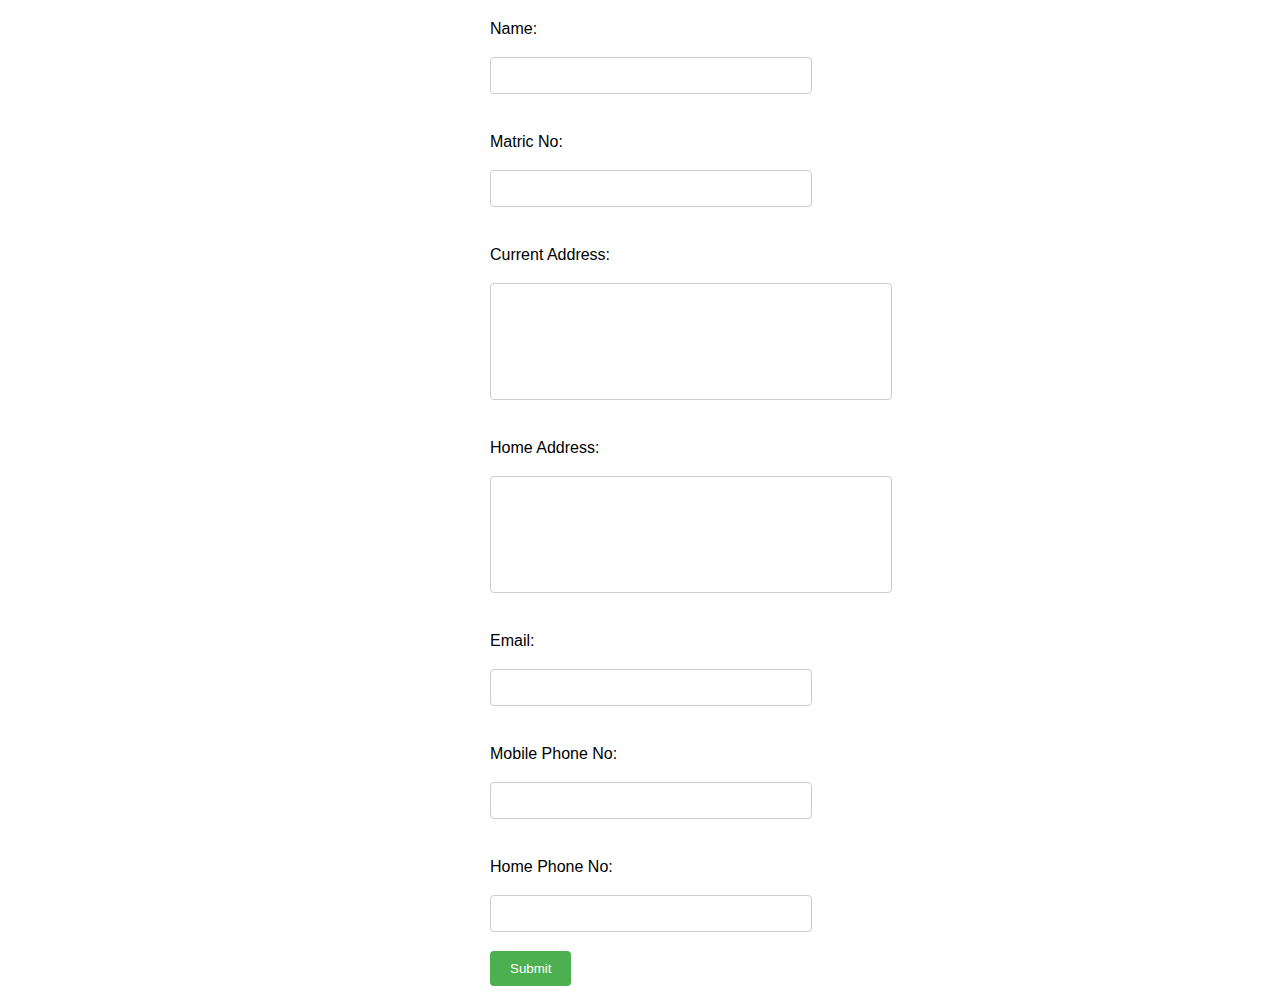
==== index.html @ 13bdbfd8 "Add files via upload" ====
<!DOCTYPE html>
<html>
<head>
    <link rel="stylesheet" type="text/css" href="styles.css">
</head>
<body>
    <form id="myForm" action="submit.php" method="post">
        <label for="name">Name:</label><br>
        <input type="text" id="name" name="name" required><br>
        <span class="error" id="nameError"></span><br>

        <label for="matricNo">Matric No:</label><br>
        <input type="text" id="matricNo" name="matricNo" required><br>
        <span class="error" id="matricNoError"></span><br>

        <label for="currentAddress">Current Address:</label><br>
        <input type="text" id="currentAddress" name="currentAddress" required><br>
        <span class="error" id="currentAddressError"></span><br>

        <label for="homeAddress">Home Address:</label><br>
        <input type="text" id="homeAddress" name="homeAddress" required><br>
        <span class="error" id="homeAddressError"></span><br>

        <label for="email">Email:</label><br>
        <input type="email" id="email" name="email" required><br>
        <span class="error" id="emailError"></span><br>

        <label for="mobilePhoneNo">Mobile Phone No:</label><br>
        <input type="tel" id="mobilePhoneNo" name="mobilePhoneNo" required><br>
        <span class="error" id="mobilePhoneNoError"></span><br>

        <label for="homePhoneNo">Home Phone No:</label><br>
        <input type="tel" id="homePhoneNo" name="homePhoneNo" required><br>
        <span class="error" id="homePhoneNoError"></span><br>

        <input type="submit" value="Submit">
    </form>
    <script src="script.js"></script>
</body>
</html>
---- styles.css ----
body {
    font-family: Arial, sans-serif;
}

form {
    width: 300px;
    margin: 0 auto;
}

label {
    display: block;
    margin-top: 20px;
}

input[type="text"], input[type="email"], input[type="tel"] {
    width: 100%;
    padding: 10px;
    margin: 1px 0 1px;
    border: 1px solid #ccc;
    border-radius: 4px;
}

#currentAddress, #homeAddress {
    padding: 50px;
}

.error {
    color: red;
    margin-bottom: 20px;
}

input[type="submit"] {
    background-color: #4CAF50;
    color: white;
    padding: 10px 20px;
    border: none;
    border-radius: 4px;
    cursor: pointer;
}

input[type="submit"]:hover {
    background-color: #45a049;
}
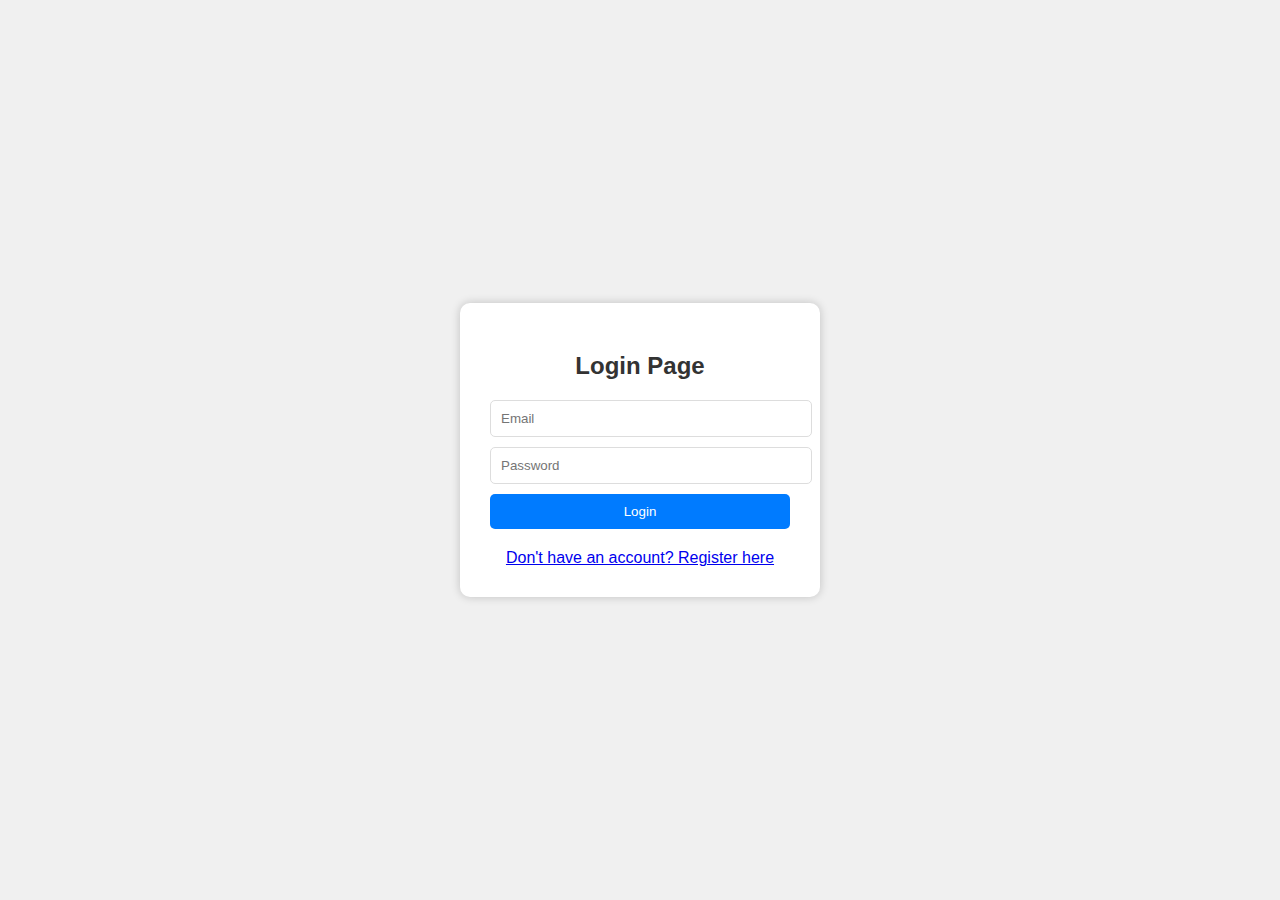
==== commit af682376: "index.html" ====
--- a/index.html
+++ b/index.html
@@ -1,40 +1,60 @@
 <!DOCTYPE html>
 <html>
 <head>
-    <link rel="stylesheet" type="text/css" href="styles.css">
+    <style>
+        body {
+            font-family: Arial, sans-serif;
+            margin: 0;
+            padding: 0;
+            display: flex;
+            justify-content: center;
+            align-items: center;
+            height: 100vh;
+            background-color: #f0f0f0;
+        }
+        .login-form {
+            width: 300px;
+            background-color: #fff;
+            padding: 30px;
+            border-radius: 10px;
+            box-shadow: 0px 0px 10px 0px #00000033;
+        }
+        .login-form h2 {
+            text-align: center;
+            margin-bottom: 20px;
+            color: #333;
+        }
+        .login-form input {
+            width: 100%;
+            padding: 10px;
+            margin-bottom: 10px;
+            border-radius: 5px;
+            border: 1px solid #ddd;
+        }
+        .login-form button {
+            width: 100%;
+            padding: 10px;
+            border: none;
+            border-radius: 5px;
+            background-color: #007BFF;
+            color: #fff;
+        }
+        .register-link {
+            display: block;
+            margin-top: 20px;
+            text-align: center;
+        }
+    </style>
 </head>
 <body>
-    <form id="myForm" action="submit.php" method="post">
-        <label for="name">Name:</label><br>
-        <input type="text" id="name" name="name" required><br>
-        <span class="error" id="nameError"></span><br>
-
-        <label for="matricNo">Matric No:</label><br>
-        <input type="text" id="matricNo" name="matricNo" required><br>
-        <span class="error" id="matricNoError"></span><br>
-
-        <label for="currentAddress">Current Address:</label><br>
-        <input type="text" id="currentAddress" name="currentAddress" required><br>
-        <span class="error" id="currentAddressError"></span><br>
-
-        <label for="homeAddress">Home Address:</label><br>
-        <input type="text" id="homeAddress" name="homeAddress" required><br>
-        <span class="error" id="homeAddressError"></span><br>
-
-        <label for="email">Email:</label><br>
-        <input type="email" id="email" name="email" required><br>
-        <span class="error" id="emailError"></span><br>
-
-        <label for="mobilePhoneNo">Mobile Phone No:</label><br>
-        <input type="tel" id="mobilePhoneNo" name="mobilePhoneNo" required><br>
-        <span class="error" id="mobilePhoneNoError"></span><br>
-
-        <label for="homePhoneNo">Home Phone No:</label><br>
-        <input type="tel" id="homePhoneNo" name="homePhoneNo" required><br>
-        <span class="error" id="homePhoneNoError"></span><br>
-
-        <input type="submit" value="Submit">
-    </form>
-    <script src="script.js"></script>
+    <div class="login-form">
+        <h2>Login Page</h2>
+        <form action="login.php" method="post">
+            <input type="email" name="email" placeholder="Email" pattern="^[a-zA-Z0-9._%+-]+@[a-zA-Z0-9.-]+\.[a-zA-Z]{2,}$" required>
+            <input type="password" name="password" placeholder="Password" pattern="^(?=.*[A-Za-z\d@$!%*#?&]).{8,}$" required>
+            <button type="submit">Login</button>
+        </form>
+        <a href="register.html" class="register-link">Don't have an account? Register here</a>
+    </div>
 </body>
-</html>+</html>
